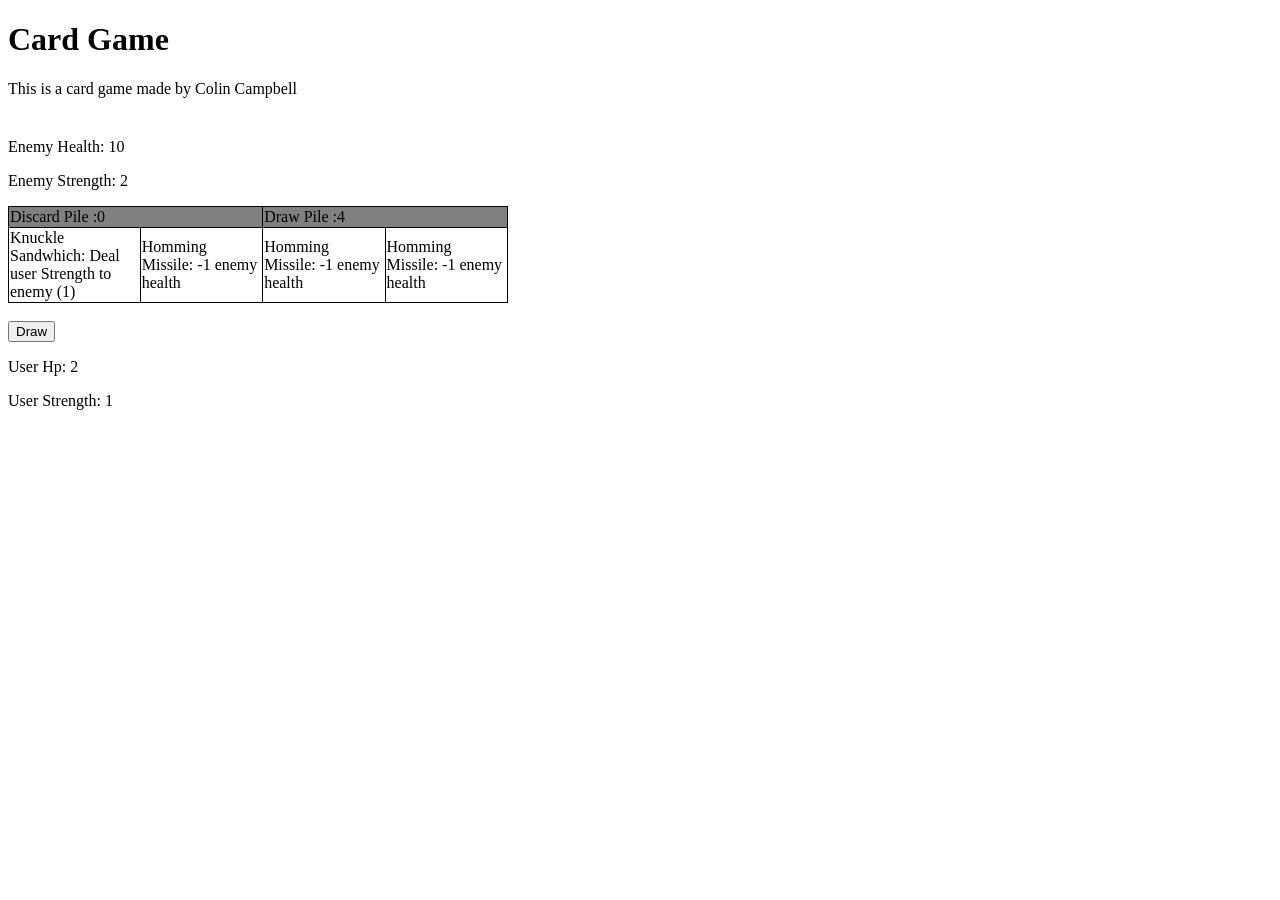
==== game.html @ a94034e2 "Add files via upload" ====
<!DOCTYPE html>
<html lang="en">
<head>
    <meta charset="UTF-8">
    <meta http-equiv="X-UA-Compatible" content="IE=edge">
    <meta name="viewport" content="width=device-width, initial-scale=1.0">
    <title>Card Game</title>
    <link rel="stylesheet" href="game.css">
</head>
<body>
    <h1>Card Game</h1>
    <p>This is a card game made by Colin Campbell</p>
    <p id="winScreen"></p>
    <p id="eneHP"></p>
    <p id="eneStr"></p>
    <table>
        <tr bgcolor = "grey">
            <td id="discard" colspan="2.5">Discard Pile: 0</td>
            <td id="draw" colspan="2.5">Script failed</td>
        </tr>
        <tr bgcolor = "white" id="slots">
            <td  id="slot1" onclick="playCard('slot1',card1ID)">slot1</td>
            <td  id="slot2" onclick="playCard('slot2',card2ID)">slot2</td>
            <td  id="slot3" onclick="playCard('slot3',card3ID)">slot3</td>
            <td  id="slot4" onclick="playCard('slot4',card4ID)">slot4</td>
        </tr>
    </table>
    <br>
    <button id="drawButton" onclick="draw()">Draw</button>
    <p id="usrHP"></p>
    <p id="usrStr"></p>
    <script src="game.js"></script>
</body>
</html>
---- game.css ----
table, th, td {
    border: 1px solid black;
    border-collapse: collapse;
    width: 500px;
}

#winScreen {
    color: green;
    font-size: 40px;
}
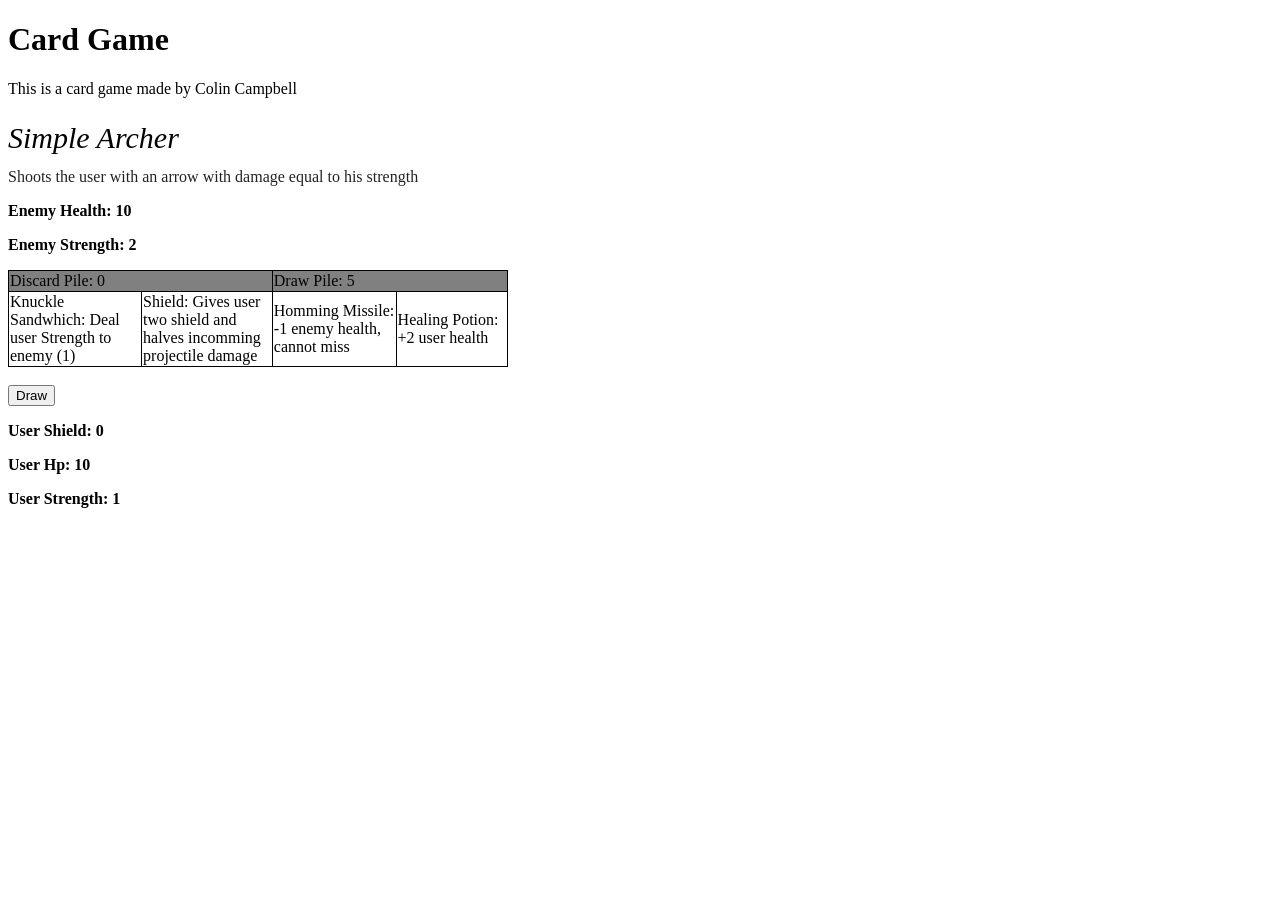
==== commit 7c458359: "Add files via upload" ====
--- a/game.html
+++ b/game.html
@@ -11,6 +11,8 @@
     <h1>Card Game</h1>
     <p>This is a card game made by Colin Campbell</p>
     <p id="winScreen"></p>
+    <p id="enemyName"></p>
+    <p id="enemyDescription"></p>
     <p id="eneHP"></p>
     <p id="eneStr"></p>
     <table>
@@ -27,6 +29,7 @@
     </table>
     <br>
     <button id="drawButton" onclick="draw()">Draw</button>
+    <p id="usrShield"></p>
     <p id="usrHP"></p>
     <p id="usrStr"></p>
     <script src="game.js"></script>
--- a/game.css
+++ b/game.css
@@ -7,4 +7,19 @@
 #winScreen {
     color: green;
     font-size: 40px;
+}
+#enemyName {
+    color:black;
+    font-size: 30px;
+    line-height: 0px;
+    font-style: oblique;
+}
+#enemyDescription{
+    color:rgb(35, 35, 35);
+}
+#eneHP, #eneStr {
+    font-weight: bold;
+}
+#usrShield, #usrHP, #usrStr {
+    font-weight: bold;
 }
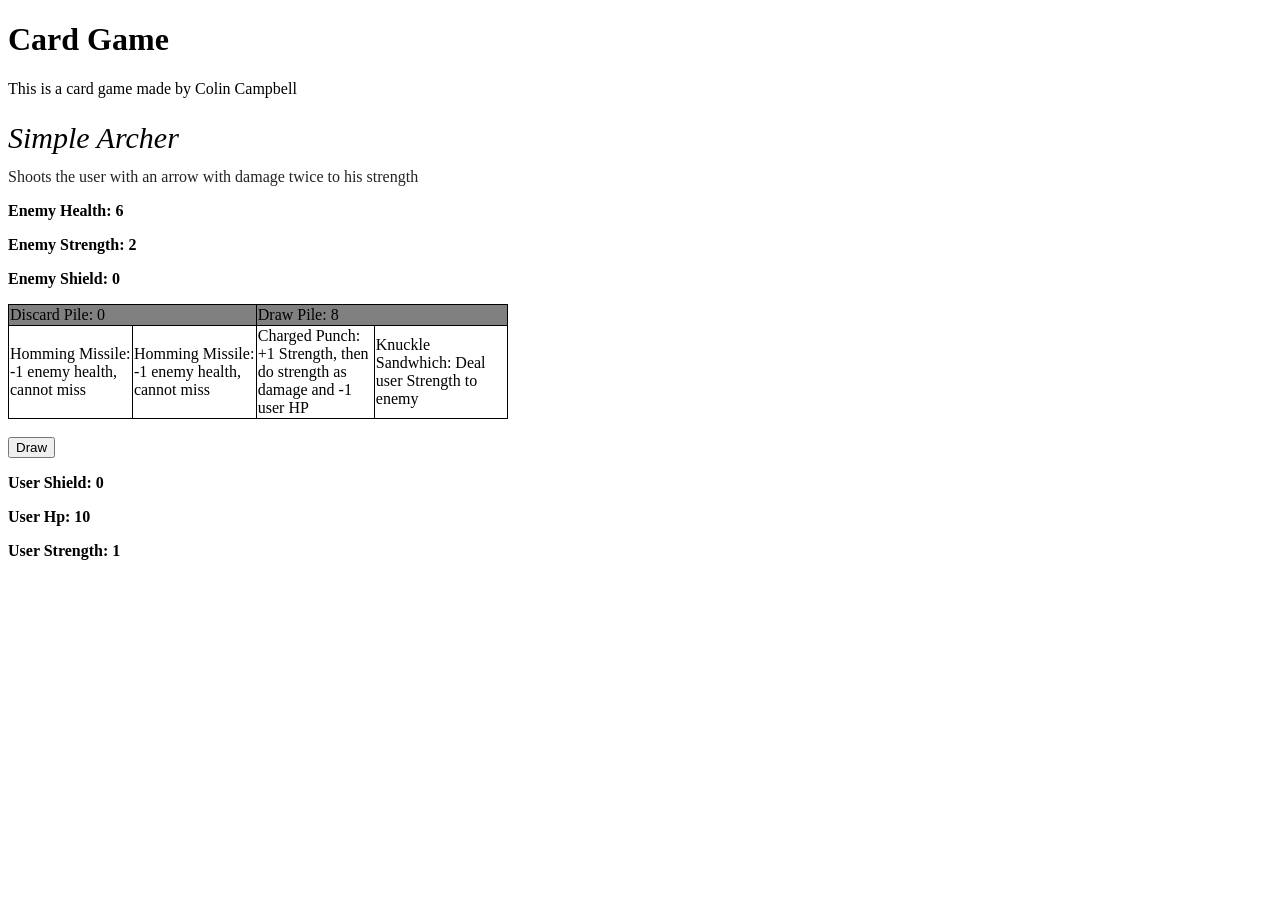
==== commit 855b93ee: "Add files via upload" ====
--- a/game.html
+++ b/game.html
@@ -11,10 +11,12 @@
     <h1>Card Game</h1>
     <p>This is a card game made by Colin Campbell</p>
     <p id="winScreen"></p>
+    <p id="loseScreen"></p>
     <p id="enemyName"></p>
     <p id="enemyDescription"></p>
     <p id="eneHP"></p>
     <p id="eneStr"></p>
+    <p id="eneShield"></p>
     <table>
         <tr bgcolor = "grey">
             <td id="discard" colspan="2.5">Discard Pile: 0</td>
--- a/game.css
+++ b/game.css
@@ -6,6 +6,10 @@
 
 #winScreen {
     color: green;
+    font-size: 40px;
+}
+#loseScreen {
+    color: rgb(128, 0, 0);
     font-size: 40px;
 }
 #enemyName {
@@ -17,7 +21,7 @@
 #enemyDescription{
     color:rgb(35, 35, 35);
 }
-#eneHP, #eneStr {
+#eneHP, #eneStr, #eneShield {
     font-weight: bold;
 }
 #usrShield, #usrHP, #usrStr {
